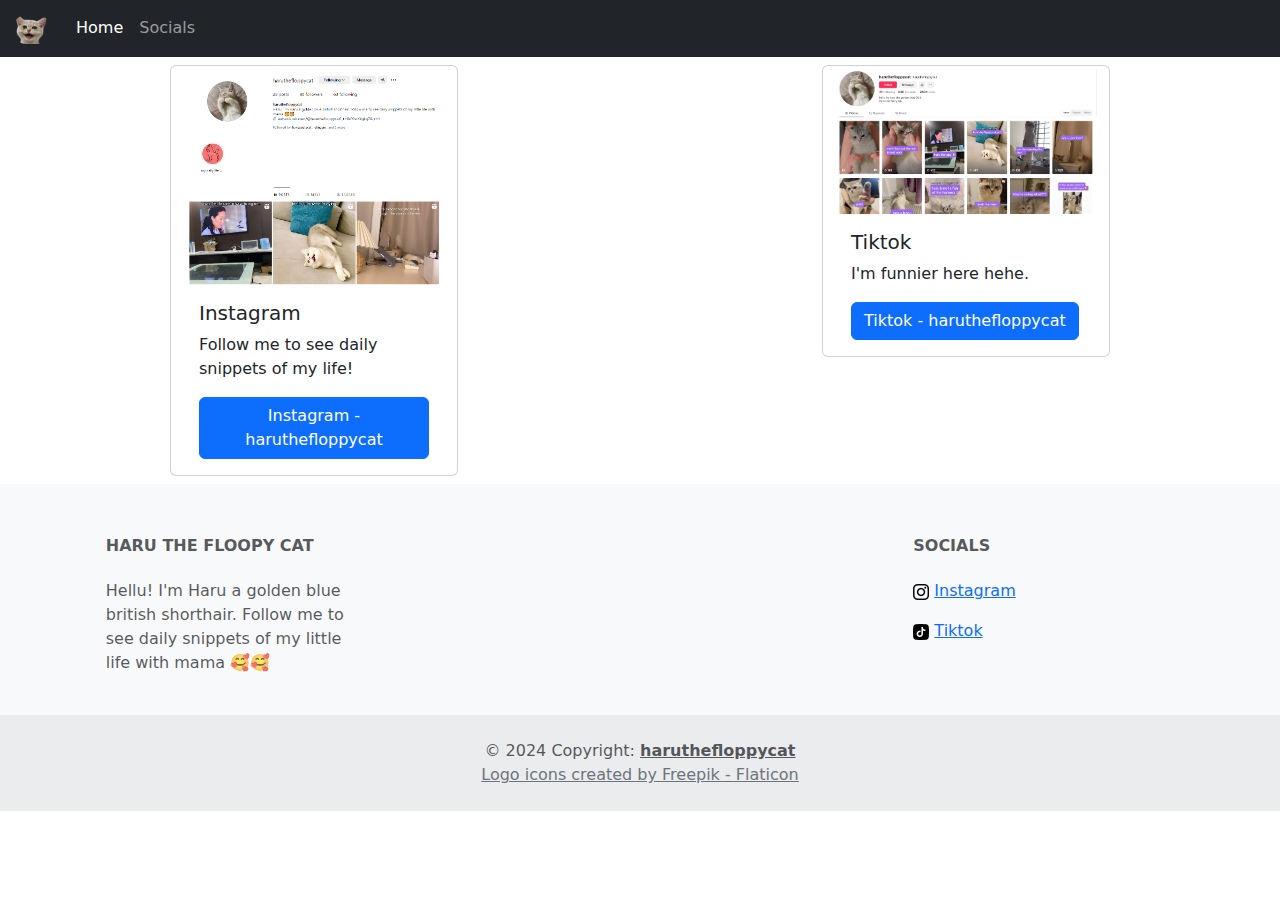
==== socials.html @ 05586f6f "included links in socials page" ====
<!DOCTYPE html>
<html lang="en">
  <head>
    <meta charset="UTF-8" />
    <meta name="viewport" content="width=device-width, initial-scale=1.0" />
    <title>Haru Welcomes You!</title>

    <!-- Bootstrap 5 CSS CDN -->
    <link
      href="https://cdn.jsdelivr.net/npm/bootstrap@5.3.3/dist/css/bootstrap.min.css"
      rel="stylesheet"
      integrity="sha384-QWTKZyjpPEjISv5WaRU9OFeRpok6YctnYmDr5pNlyT2bRjXh0JMhjY6hW+ALEwIH"
      crossorigin="anonymous"
    />
    <!-- styles.css -->
    <link rel="stylesheet" href="styles.css" />
  </head>
  <body>
    <main>
      <!-- Navbar -->
      <nav id="navbar" class="navbar navbar-expand-lg bg-dark navbar-dark">
        <div class="container-fluid">
          <!-- Logo -->
          <a class="navbar-brand" href="index.html">
            <img
              src="images/logo-haru.jpg"
              alt="Haru Logo"
              style="width: 40px"
              class="rounded-pill"
            />
          </a>
          <!-- Links -->
          <button
            class="navbar-toggler"
            type="button"
            data-bs-toggle="collapse"
            data-bs-target="#navbarSupportedContent"
            aria-controls="navbarSupportedContent"
            aria-expanded="false"
            aria-label="Toggle navigation"
          >
            <span class="navbar-toggler-icon"></span>
          </button>
          <div class="collapse navbar-collapse" id="navbarSupportedContent">
            <ul class="navbar-nav me-auto mb-2 mb-lg-0">
              <li class="nav-item">
                <a class="nav-link active" aria-current="page" href="index.html"
                  >Home</a
                >
              </li>
              <li class="nav-item">
                <a class="nav-link" href="socials.html">Socials</a>
              </li>
            </ul>
          </div>
        </div>
      </nav>
      <!-- end Navbar -->

      <!-- Socials -->
      <!-- Instagram card -->
      <div class="row mt-2">
        <div class="col-6">
          <div class="card container" style="width: 18rem">
            <img
              src="/images/icons/Instagram-haru-snapshot.png"
              class="card-img-top"
              alt="haruthefloppycat Instagram snapshot"
            />
            <div class="card-body">
              <h5 class="card-title">Instagram</h5>
              <p class="card-text">
                Follow me to see daily snippets of my life!
              </p>
              <a
                href="https://www.instagram.com/haruthefloppycat/"
                class="btn btn-primary"
                >Instagram - haruthefloppycat</a
              >
            </div>
          </div>
        </div>
        <!-- Tiktok card -->
        <div class="col-6">
          <div class="card container" style="width: 18rem">
            <img
              src="/images/icons/Tiktok-haru-snapshot.png"
              class="card-img-top"
              alt="haruthefloppycat Instagram snapshot"
            />
            <div class="card-body">
              <h5 class="card-title">Tiktok</h5>
              <p class="card-text">I'm funnier here hehe.</p>
              <a
                href="www.tiktok.com/@haruthefloppycat?_t=8oYhcXYgkq7&_r=1"
                class="btn btn-primary"
                >Tiktok - haruthefloppycat</a
              >
            </div>
          </div>
        </div>
      </div>
      <!-- Footer -->
      <footer
        class="text-center text-lg-start bg-body-tertiary text-muted pt-1 mt-2"
      >
        <!-- Section: Links  -->
        <section class="">
          <div class="container text-center text-md-start mt-5">
            <!-- Grid row -->
            <div class="row mt-3">
              <!-- Grid column -->
              <div class="col-md-3 col-lg-4 col-xl-3 mx-auto mb-4">
                <!-- Content -->
                <h6 class="text-uppercase fw-bold mb-4">Haru The Floopy Cat</h6>
                <p>
                  Hellu! I'm Haru a golden blue british shorthair. Follow me to
                  see daily snippets of my little life with mama 🥰🥰
                </p>
              </div>
              <!-- Grid column -->

              <!-- Grid column -->
              <div class="col-md-2 col-lg-2 col-xl-2 mx-auto mb-4"></div>
              <!-- Grid column -->

              <!-- Grid column -->
              <div class="col-md-3 col-lg-2 col-xl-2 mx-auto mb-4"></div>
              <!-- Grid column -->

              <!-- Grid column -->
              <div class="col-md-4 col-lg-3 col-xl-3 mx-auto mb-md-0 mb-4">
                <!-- Links -->
                <h6 class="text-uppercase fw-bold mb-4">Socials</h6>
                <p>
                  <img
                    href="https://www.instagram.com/haruthefloppycat/"
                    class="icon"
                    src="images/icons/instagram-icon.png"
                  />
                  <a
                    href="https://www.instagram.com/haruthefloppycat/"
                    title="Instagram - haruthefloppycat"
                    >Instagram</a
                  >
                </p>
                <p>
                  <img class="icon" src="images/icons/tiktok-icon.png" />
                  <a
                    href="www.tiktok.com/@haruthefloppycat?_t=8oYhcXYgkq7&_r=1"
                    title="Tiktok - haruthefloppycat"
                    >Tiktok</a
                  >
                </p>
              </div>
              <!-- Grid column -->
            </div>
            <!-- Grid row -->
          </div>
        </section>
        <!-- Section: Links  -->

        <!-- Copyright -->
        <div id="copyrightContainer">
          <div
            class="text-center p-4"
            style="background-color: rgba(0, 0, 0, 0.05)"
          >
            © 2024 Copyright:
            <a
              class="text-reset fw-bold"
              href="https://www.instagram.com/haruthefloppycat/"
              title="Instagram - haruthefloppycat"
              >haruthefloppycat</a
            >
            <br />
            <a
              class="text-secondary"
              href="https://www.flaticon.com/free-icons/"
              title="Freepik logo icons"
              >Logo icons created by Freepik - Flaticon</a
            >
          </div>
        </div>
        <!-- end Copyright -->
      </footer>
      <!-- end Footer -->
    </main>

    <!-- Bootstrap 5 JS CDN -->
    <script
      src="https://cdn.jsdelivr.net/npm/bootstrap@5.3.3/dist/js/bootstrap.bundle.min.js"
      integrity="sha384-YvpcrYf0tY3lHB60NNkmXc5s9fDVZLESaAA55NDzOxhy9GkcIdslK1eN7N6jIeHz"
      crossorigin="anonymous"
    ></script>
  </body>
</html>
---- styles.css ----
body {
  min-height: 100vh;
  min-width: 100vw;
}

#navbar {
  position: sticky;
  z-index: 2000;
  top: 0;
  overflow: hidden;
}

#carousel-wrapper {
  width: 50vw;
}

.icon {
  width: 1em;
  height: 1em;
}

/* Media Queries */
@media screen and (min-width: 480px) {
}
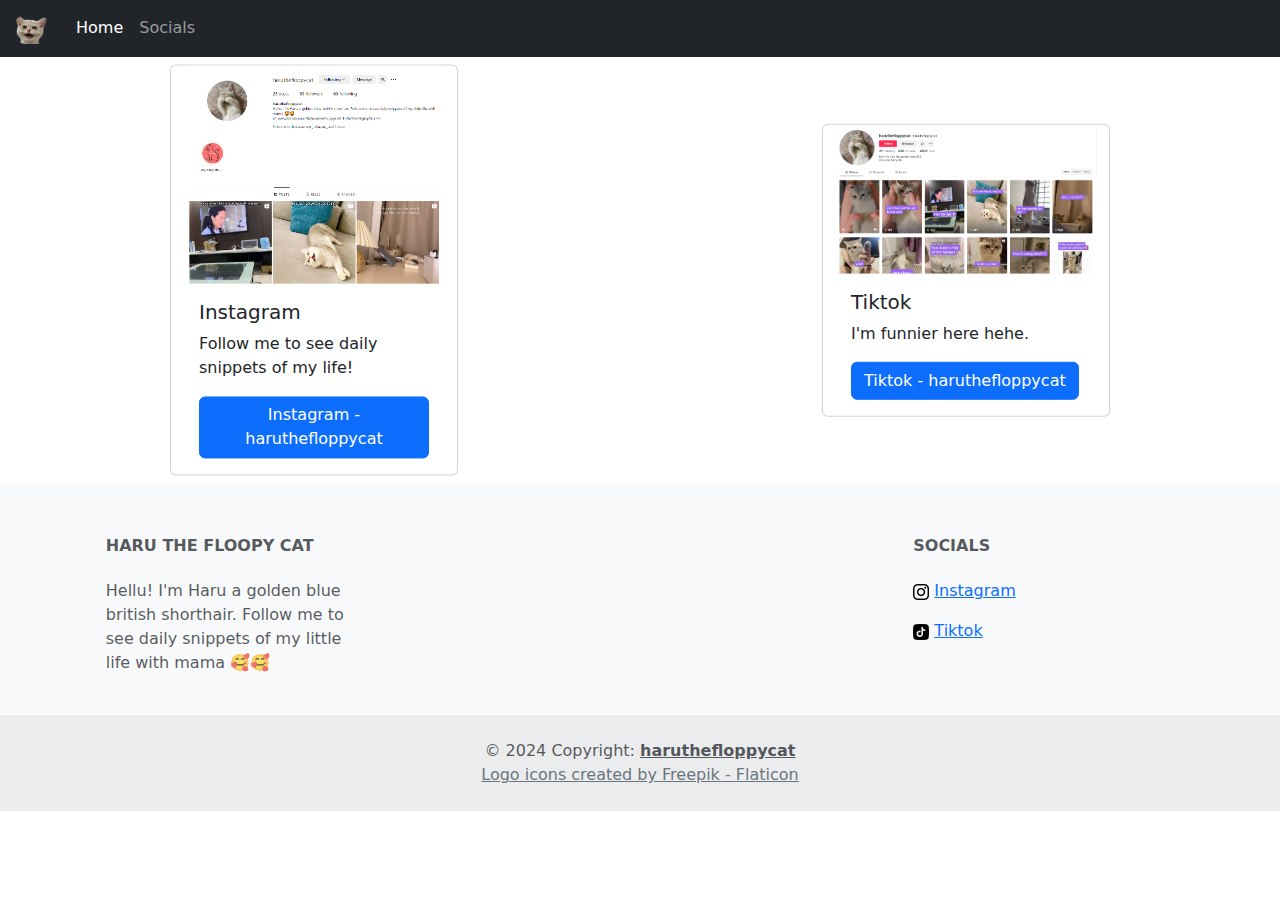
==== commit 320d754a: "centered social cards" ====
--- a/socials.html
+++ b/socials.html
@@ -58,44 +58,49 @@
       <!-- end Navbar -->
 
       <!-- Socials -->
-      <!-- Instagram card -->
       <div class="row mt-2">
-        <div class="col-6">
-          <div class="card container" style="width: 18rem">
-            <img
-              src="/images/icons/Instagram-haru-snapshot.png"
-              class="card-img-top"
-              alt="haruthefloppycat Instagram snapshot"
-            />
-            <div class="card-body">
-              <h5 class="card-title">Instagram</h5>
-              <p class="card-text">
-                Follow me to see daily snippets of my life!
-              </p>
-              <a
-                href="https://www.instagram.com/haruthefloppycat/"
-                class="btn btn-primary"
-                >Instagram - haruthefloppycat</a
-              >
+        <!-- Instagram card -->
+        <div class="col-6 social-card">
+          <div class="container social-card-container">
+            <div class="card container" style="width: 18rem">
+              <img
+                src="images/icons/Instagram-haru-snapshot.png"
+                class="card-img-top"
+                alt="haruthefloppycat Instagram snapshot"
+              />
+              <div class="card-body">
+                <h5 class="card-title">Instagram</h5>
+                <p class="card-text">
+                  Follow me to see daily snippets of my life!
+                </p>
+                <a
+                  href="https://www.instagram.com/haruthefloppycat/"
+                  class="btn btn-primary"
+                  >Instagram - haruthefloppycat</a
+                >
+              </div>
             </div>
           </div>
         </div>
+
         <!-- Tiktok card -->
-        <div class="col-6">
-          <div class="card container" style="width: 18rem">
-            <img
-              src="/images/icons/Tiktok-haru-snapshot.png"
-              class="card-img-top"
-              alt="haruthefloppycat Instagram snapshot"
-            />
-            <div class="card-body">
-              <h5 class="card-title">Tiktok</h5>
-              <p class="card-text">I'm funnier here hehe.</p>
-              <a
-                href="www.tiktok.com/@haruthefloppycat?_t=8oYhcXYgkq7&_r=1"
-                class="btn btn-primary"
-                >Tiktok - haruthefloppycat</a
-              >
+        <div class="col-6 social-card">
+          <div class="container social-card-container">
+            <div class="card container" style="width: 18rem">
+              <img
+                src="images/icons/Tiktok-haru-snapshot.png"
+                class="card-img-top"
+                alt="haruthefloppycat Instagram snapshot"
+              />
+              <div class="card-body">
+                <h5 class="card-title">Tiktok</h5>
+                <p class="card-text">I'm funnier here hehe.</p>
+                <a
+                  href="https://www.tiktok.com/@haruthefloppycat?_t=8oYhcXYgkq7&_r=1&fbclid=PAZXh0bgNhZW0CMTEAAaYPPKicQ_bVvVnD3QvOW5XHaybdCBr-2xYPjsWdpNMtuKYnf5iExzr6pH8_aem_fH3s3b29FQJgYFoEv5EThg"
+                  class="btn btn-primary"
+                  >Tiktok - haruthefloppycat</a
+                >
+              </div>
             </div>
           </div>
         </div>
@@ -118,15 +123,15 @@
                   see daily snippets of my little life with mama 🥰🥰
                 </p>
               </div>
-              <!-- Grid column -->
+              <!-- end Grid column -->
 
               <!-- Grid column -->
               <div class="col-md-2 col-lg-2 col-xl-2 mx-auto mb-4"></div>
-              <!-- Grid column -->
+              <!-- end Grid column -->
 
               <!-- Grid column -->
               <div class="col-md-3 col-lg-2 col-xl-2 mx-auto mb-4"></div>
-              <!-- Grid column -->
+              <!-- end Grid column -->
 
               <!-- Grid column -->
               <div class="col-md-4 col-lg-3 col-xl-3 mx-auto mb-md-0 mb-4">
@@ -153,12 +158,12 @@
                   >
                 </p>
               </div>
-              <!-- Grid column -->
+              <!-- end Grid column -->
             </div>
-            <!-- Grid row -->
+            <!-- end Grid row -->
           </div>
         </section>
-        <!-- Section: Links  -->
+        <!-- end Section: Links  -->
 
         <!-- Copyright -->
         <div id="copyrightContainer">
--- a/styles.css
+++ b/styles.css
@@ -1,4 +1,4 @@
-body {
+main {
   min-height: 100vh;
   min-width: 100vw;
 }
@@ -19,6 +19,16 @@
   height: 1em;
 }
 
+/* For socials.html */
+.social-card {
+  position: relative;
+}
+.social-card-container {
+  position: relative;
+  top: 50%; /** relative to other reference point **/
+  left: 50%; /** relative to other reference point **/
+  transform: translate(-50%, -50%); /** relative to itself **/
+}
 /* Media Queries */
 @media screen and (min-width: 480px) {
 }
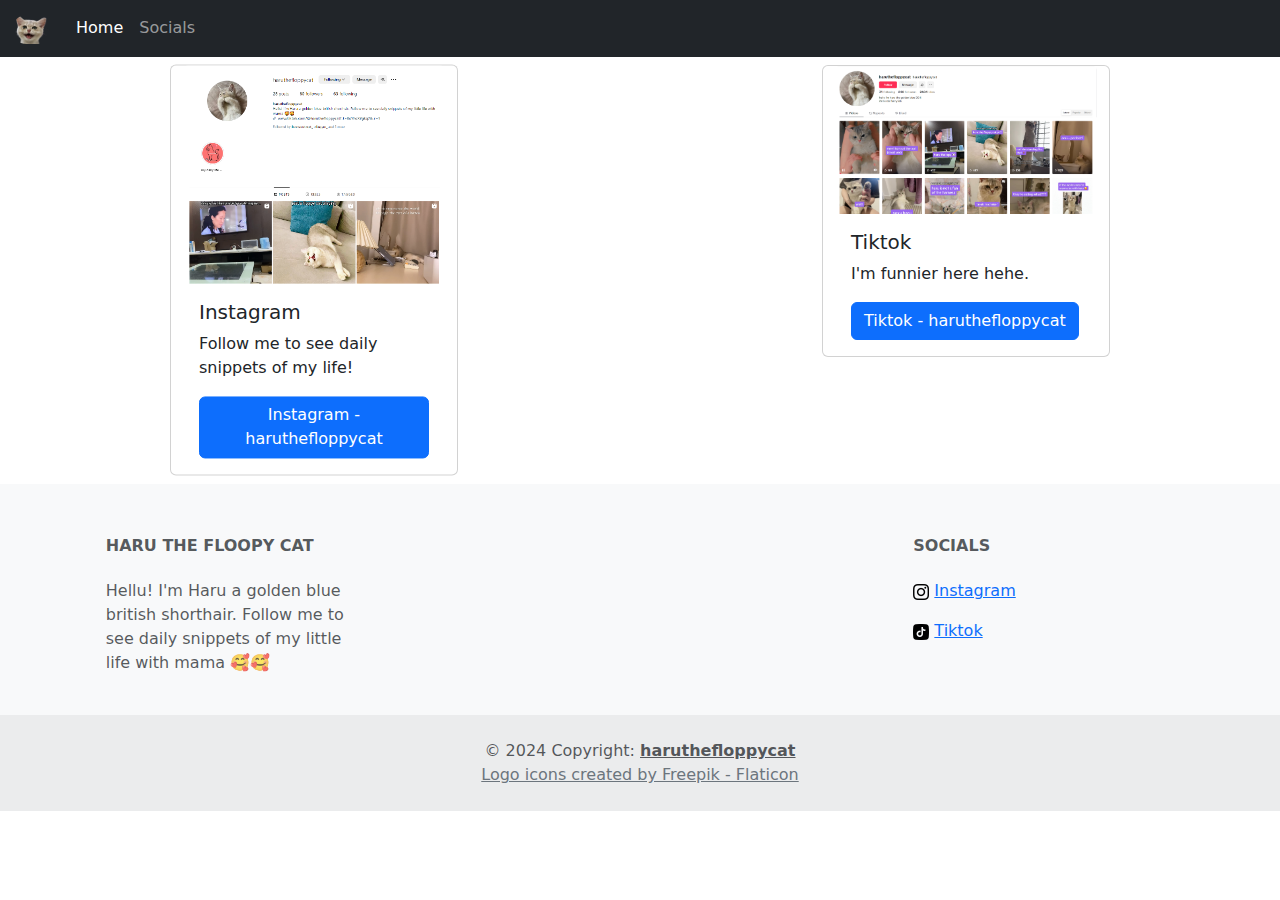
==== commit bd205007: "updated broken links" ====
--- a/socials.html
+++ b/socials.html
@@ -18,7 +18,7 @@
   <body>
     <main>
       <!-- Navbar -->
-      <nav id="navbar" class="navbar navbar-expand-lg bg-dark navbar-dark">
+      <nav class="navbar navbar-expand-md bg-dark navbar-dark">
         <div class="container-fluid">
           <!-- Logo -->
           <a class="navbar-brand" href="index.html">
@@ -57,57 +57,66 @@
       </nav>
       <!-- end Navbar -->
 
-      <!-- Socials -->
-      <div class="row mt-2">
-        <!-- Instagram card -->
-        <div class="col-6 social-card">
-          <div class="container social-card-container">
-            <div class="card container" style="width: 18rem">
-              <img
-                src="images/icons/Instagram-haru-snapshot.png"
-                class="card-img-top"
-                alt="haruthefloppycat Instagram snapshot"
-              />
-              <div class="card-body">
-                <h5 class="card-title">Instagram</h5>
-                <p class="card-text">
-                  Follow me to see daily snippets of my life!
-                </p>
-                <a
-                  href="https://www.instagram.com/haruthefloppycat/"
-                  class="btn btn-primary"
-                  >Instagram - haruthefloppycat</a
-                >
+      <!-- Article -->
+      <article class="">
+        <!-- Socials -->
+        <div class="row mt-2">
+          <!-- Instagram card -->
+          <div
+            class="col-xs-12 col-sm-6 col-md-6 col-lg-6 col-xl-6 col-xxl-6 social-card-container"
+          >
+            <div class="container social-card">
+              <div class="card container" style="width: 18rem">
+                <img
+                  src="images/icons/Instagram-haru-snapshot.png"
+                  class="card-img-top"
+                  alt="haruthefloppycat Instagram snapshot"
+                />
+                <div class="card-body">
+                  <h5 class="card-title">Instagram</h5>
+                  <p class="card-text">
+                    Follow me to see daily snippets of my life!
+                  </p>
+                  <a
+                    href="https://www.instagram.com/haruthefloppycat/"
+                    class="btn btn-primary"
+                    >Instagram - haruthefloppycat</a
+                  >
+                </div>
               </div>
             </div>
           </div>
+
+          <!-- Tiktok card -->
+          <div
+            class="col-xs-12 col-sm-6 col-md-6 col-lg-6 col-xl-6 col-xxl-6 social-card-container"
+          >
+            <div class="container social-card-">
+              <div class="card container" style="width: 18rem">
+                <img
+                  src="images/icons/Tiktok-haru-snapshot.png"
+                  class="card-img-top"
+                  alt="haruthefloppycat Instagram snapshot"
+                />
+                <div class="card-body">
+                  <h5 class="card-title">Tiktok</h5>
+                  <p class="card-text">I'm funnier here hehe.</p>
+                  <a
+                    href="https://www.tiktok.com/@haruthefloppycat?_t=8oYhcXYgkq7&_r=1&fbclid=PAZXh0bgNhZW0CMTEAAaYPPKicQ_bVvVnD3QvOW5XHaybdCBr-2xYPjsWdpNMtuKYnf5iExzr6pH8_aem_fH3s3b29FQJgYFoEv5EThg"
+                    class="btn btn-primary"
+                    >Tiktok - haruthefloppycat</a
+                  >
+                </div>
+              </div>
+            </div>
+          </div>
         </div>
-
-        <!-- Tiktok card -->
-        <div class="col-6 social-card">
-          <div class="container social-card-container">
-            <div class="card container" style="width: 18rem">
-              <img
-                src="images/icons/Tiktok-haru-snapshot.png"
-                class="card-img-top"
-                alt="haruthefloppycat Instagram snapshot"
-              />
-              <div class="card-body">
-                <h5 class="card-title">Tiktok</h5>
-                <p class="card-text">I'm funnier here hehe.</p>
-                <a
-                  href="https://www.tiktok.com/@haruthefloppycat?_t=8oYhcXYgkq7&_r=1&fbclid=PAZXh0bgNhZW0CMTEAAaYPPKicQ_bVvVnD3QvOW5XHaybdCBr-2xYPjsWdpNMtuKYnf5iExzr6pH8_aem_fH3s3b29FQJgYFoEv5EThg"
-                  class="btn btn-primary"
-                  >Tiktok - haruthefloppycat</a
-                >
-              </div>
-            </div>
-          </div>
-        </div>
-      </div>
+      </article>
+      <!-- end Article -->
+
       <!-- Footer -->
       <footer
-        class="text-center text-lg-start bg-body-tertiary text-muted pt-1 mt-2"
+        class="footer text-center text-lg-start bg-body-tertiary text-muted pt-1 mt-2"
       >
         <!-- Section: Links  -->
         <section class="">
--- a/styles.css
+++ b/styles.css
@@ -1,17 +1,14 @@
 main {
+  position: relative;
   min-height: 100vh;
   min-width: 100vw;
 }
 
-#navbar {
+.navbar {
   position: sticky;
   z-index: 2000;
   top: 0;
   overflow: hidden;
-}
-
-#carousel-wrapper {
-  width: 50vw;
 }
 
 .icon {
@@ -19,16 +16,64 @@
   height: 1em;
 }
 
-/* For socials.html */
-.social-card {
+#carousel-wrapper {
+  width: 50vw;
+}
+
+.article {
+  position: absolute;
+  top: 50%; /** relative to other reference point **/
+  left: 50%; /** relative to other reference point **/
+  transform: translate(-50%, -50%); /** relative to itself **/
+}
+
+.snippet-container {
   position: relative;
 }
-.social-card-container {
+.snippet {
   position: relative;
   top: 50%; /** relative to other reference point **/
   left: 50%; /** relative to other reference point **/
   transform: translate(-50%, -50%); /** relative to itself **/
 }
+/* .footer {
+  position: absolute;
+  bottom: 0;
+  min-width: 100vw;
+} */
+
+/* For socials.html */
+.social-card-container {
+  position: relative;
+}
+.social-card {
+  position: relative;
+  top: 50%; /** relative to other reference point **/
+  left: 50%; /** relative to other reference point **/
+  transform: translate(-50%, -50%); /** relative to itself **/
+}
+
 /* Media Queries */
-@media screen and (min-width: 480px) {
+
+/* X-Small devices (portrait phones, less than 576px) */
+/* No media query for `xs` since this is the default in Bootstrap */
+
+/* Small devices (landscape phones, 576px and up) */
+@media (min-width: 576px) {
 }
+
+/* Medium devices (tablets, 768px and up) */
+@media (min-width: 768px) {
+}
+
+/* Large devices (desktops, 992px and up) */
+@media (min-width: 992px) {
+}
+
+/* X-Large devices (large desktops, 1200px and up) */
+@media (min-width: 1200px) {
+}
+
+/* XX-Large devices (larger desktops, 1400px and up) */
+@media (min-width: 1400px) {
+}
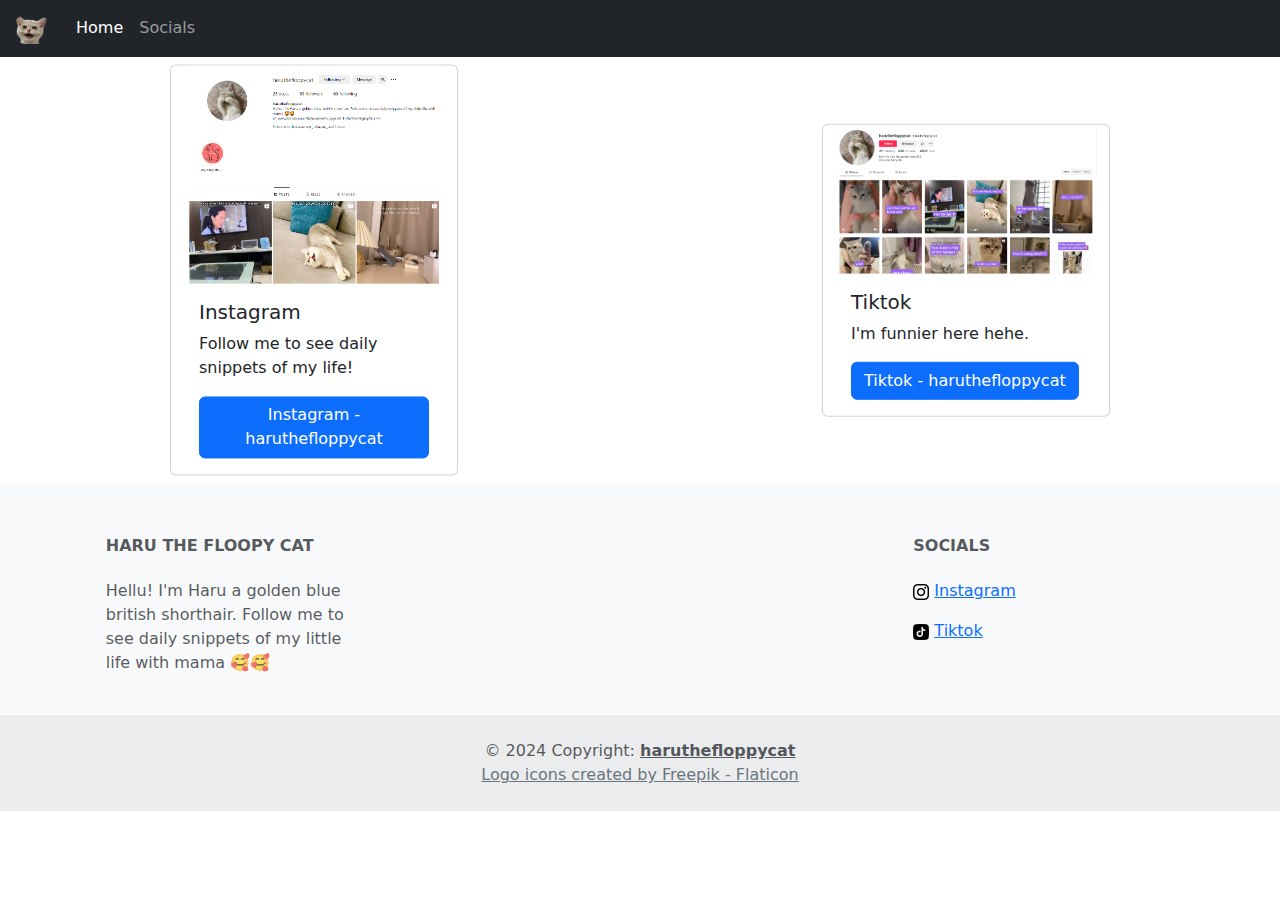
==== commit a0feb348: "cosmetic changes" ====
--- a/socials.html
+++ b/socials.html
@@ -91,7 +91,7 @@
           <div
             class="col-xs-12 col-sm-6 col-md-6 col-lg-6 col-xl-6 col-xxl-6 social-card-container"
           >
-            <div class="container social-card-">
+            <div class="container social-card">
               <div class="card container" style="width: 18rem">
                 <img
                   src="images/icons/Tiktok-haru-snapshot.png"
--- a/styles.css
+++ b/styles.css
@@ -1,3 +1,4 @@
+body,
 main {
   position: relative;
   min-height: 100vh;
@@ -9,11 +10,6 @@
   z-index: 2000;
   top: 0;
   overflow: hidden;
-}
-
-.icon {
-  width: 1em;
-  height: 1em;
 }
 
 #carousel-wrapper {
@@ -36,11 +32,16 @@
   left: 50%; /** relative to other reference point **/
   transform: translate(-50%, -50%); /** relative to itself **/
 }
+
 /* .footer {
   position: absolute;
   bottom: 0;
   min-width: 100vw;
 } */
+.icon {
+  width: 1em;
+  height: 1em;
+}
 
 /* For socials.html */
 .social-card-container {
